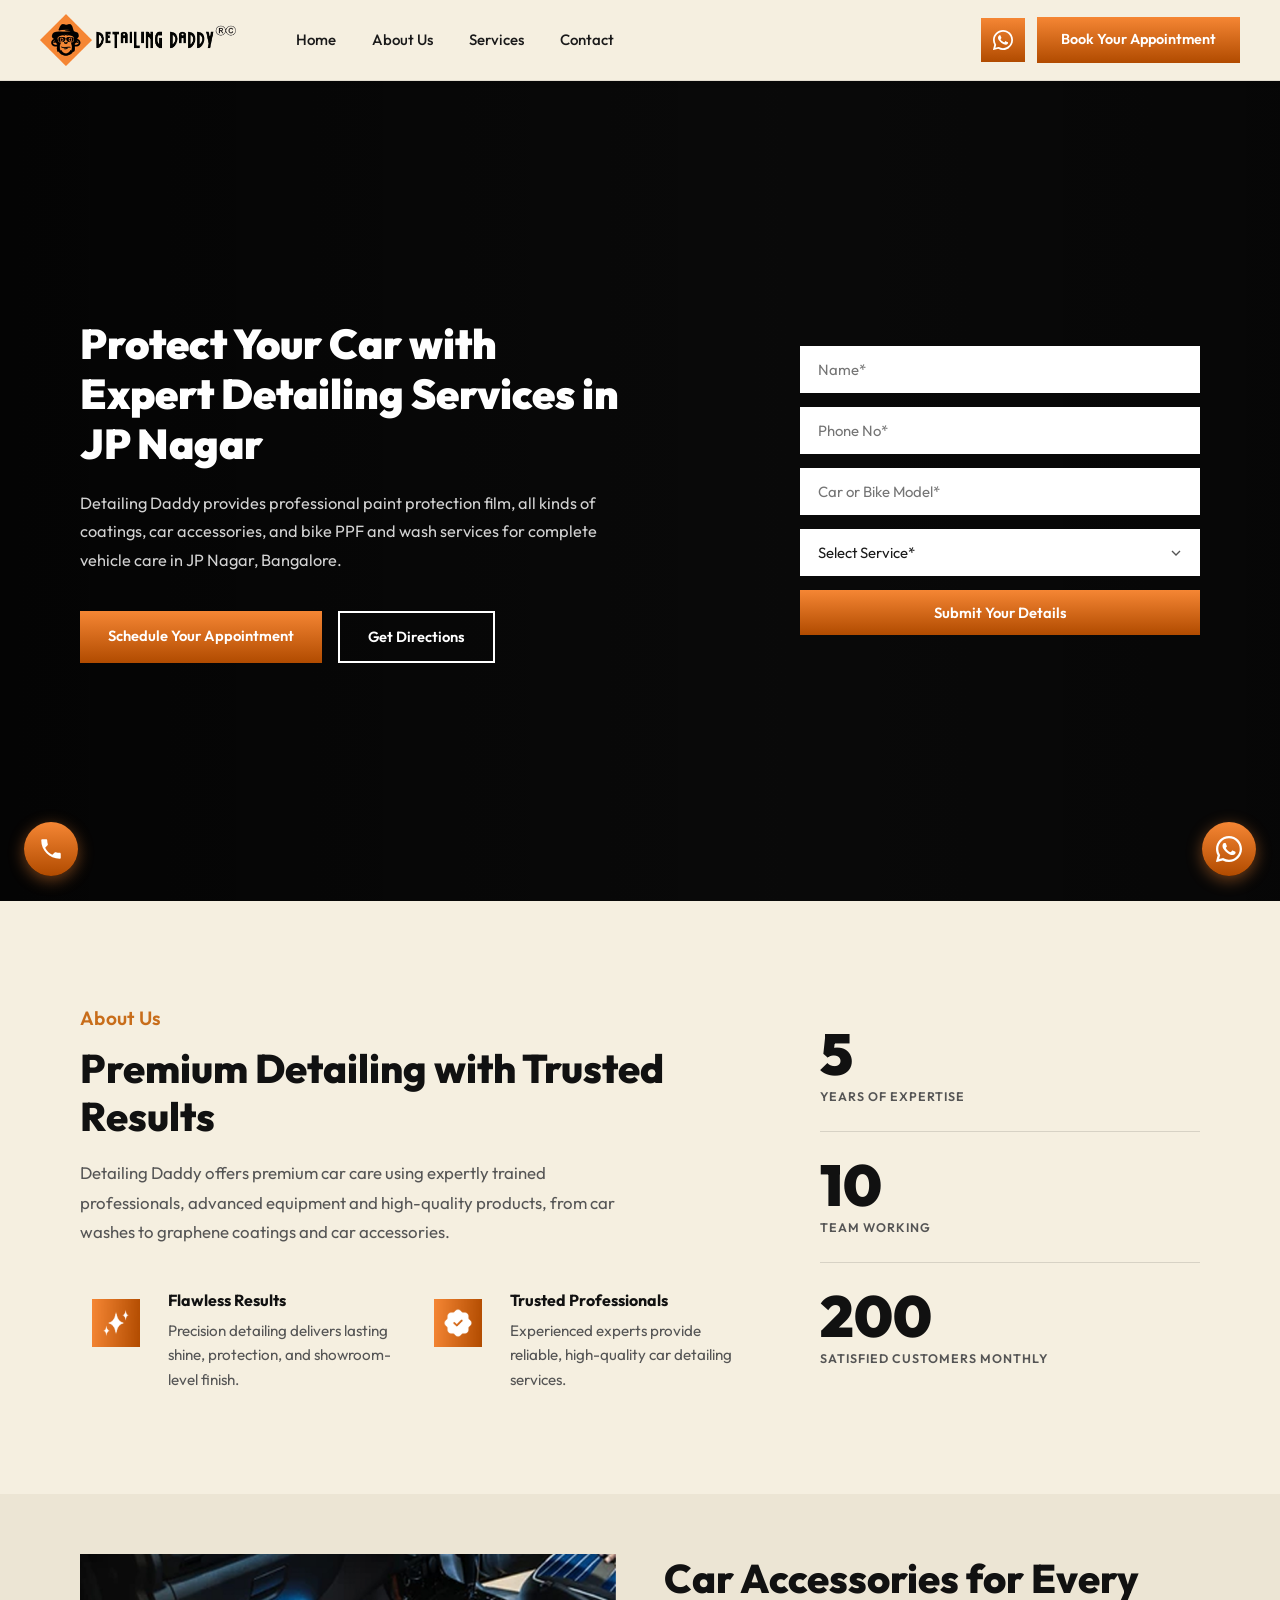
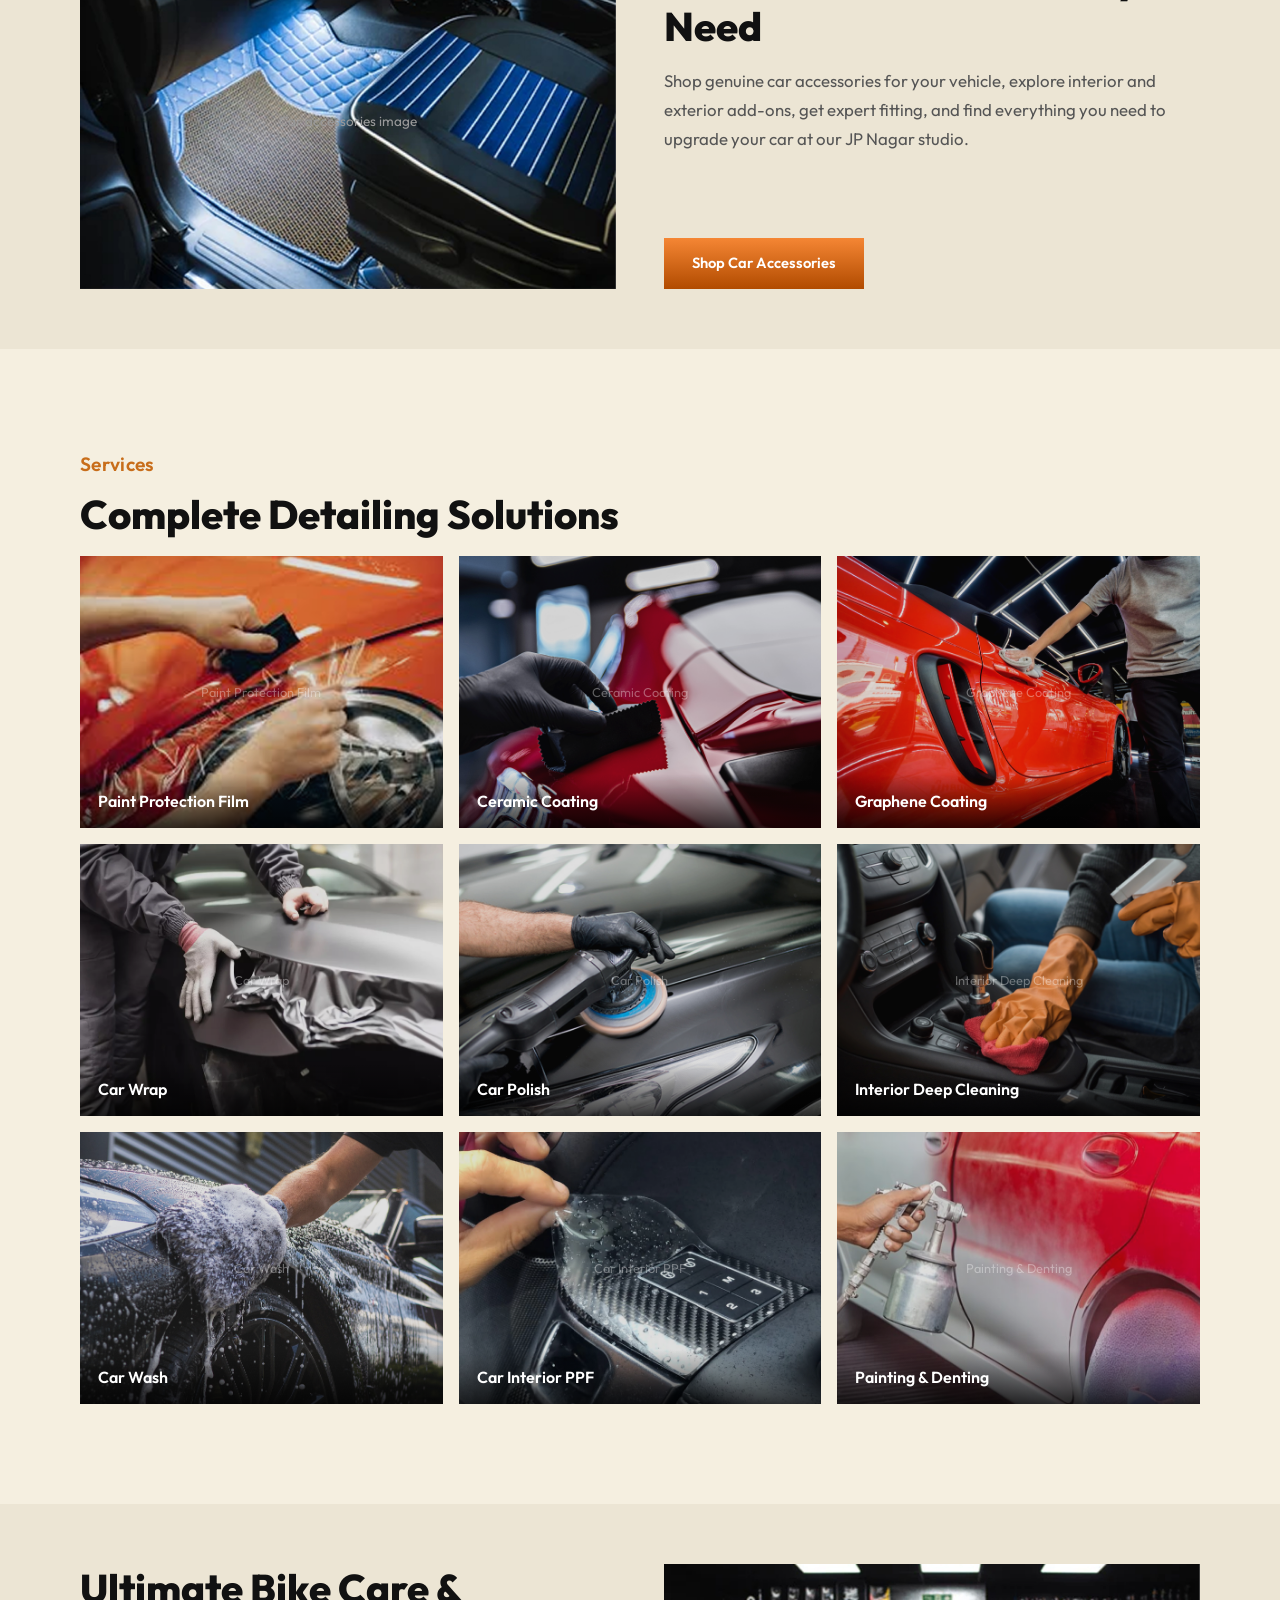
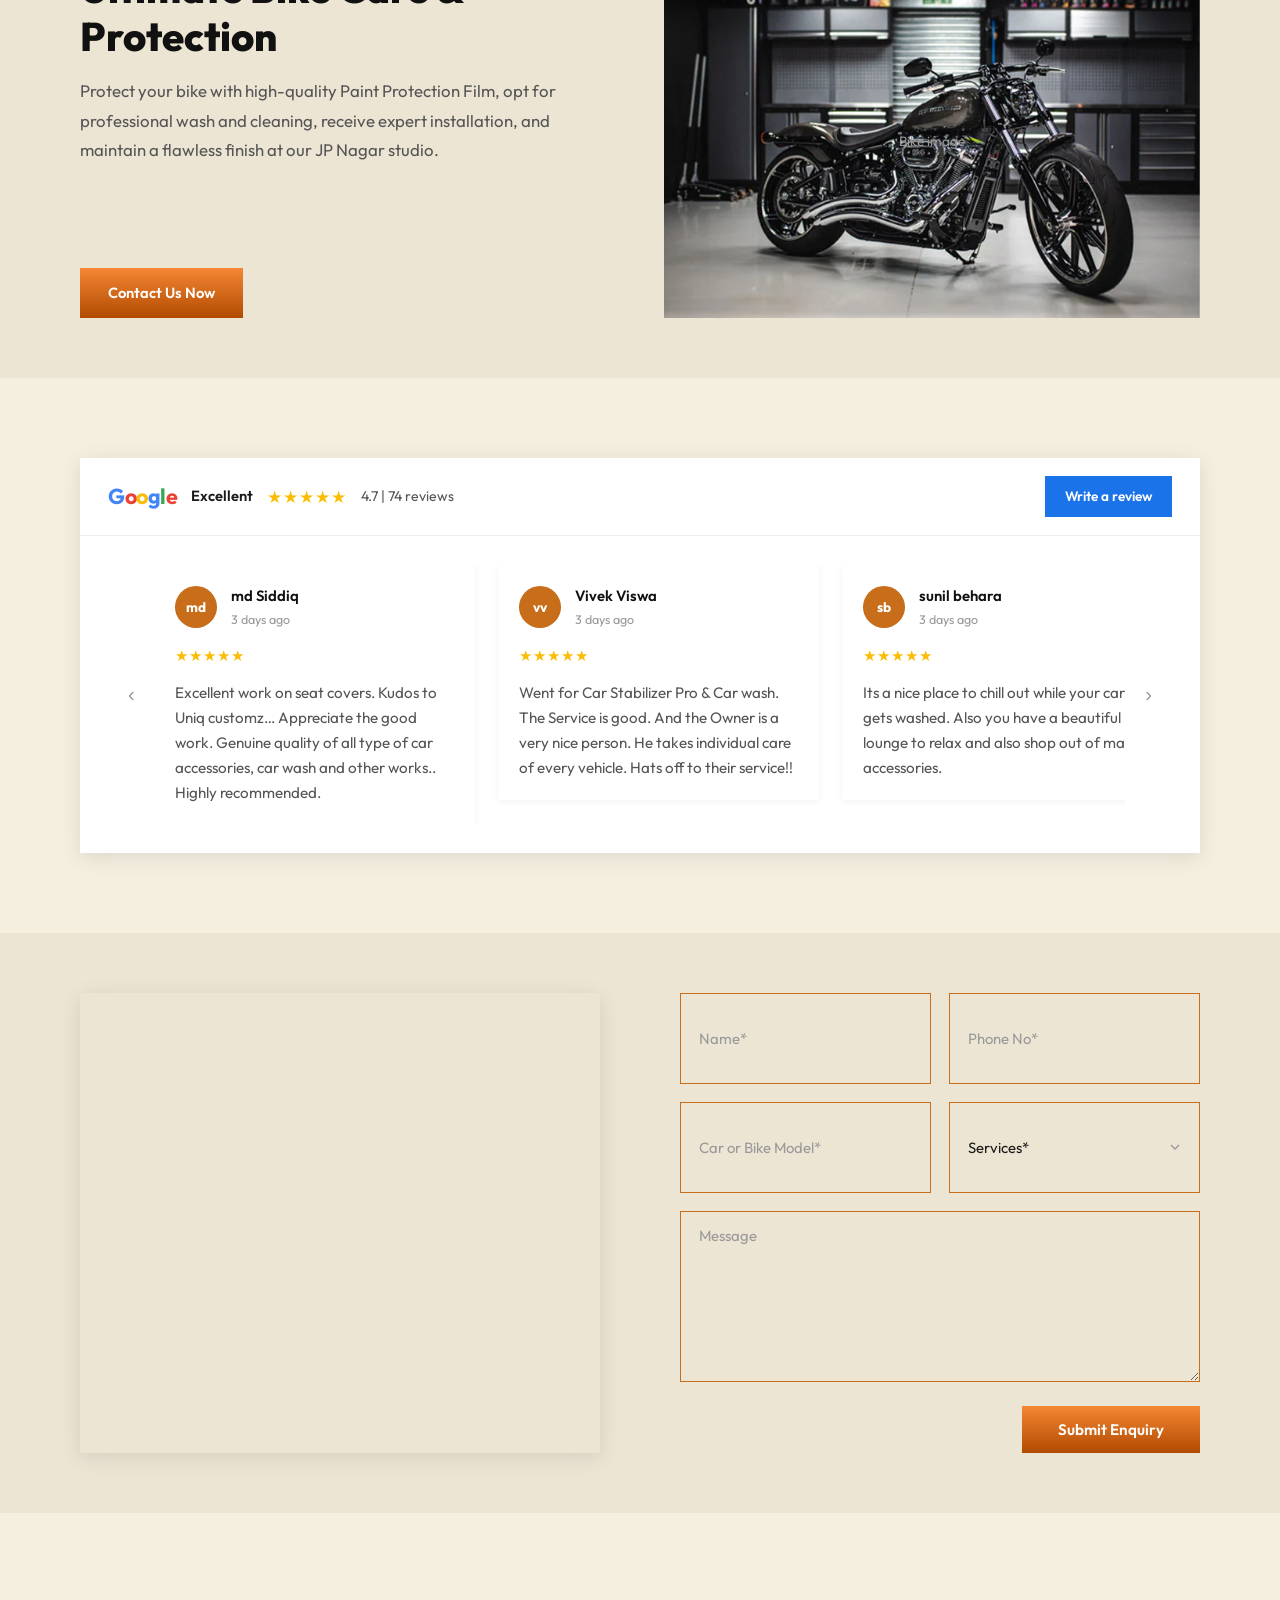
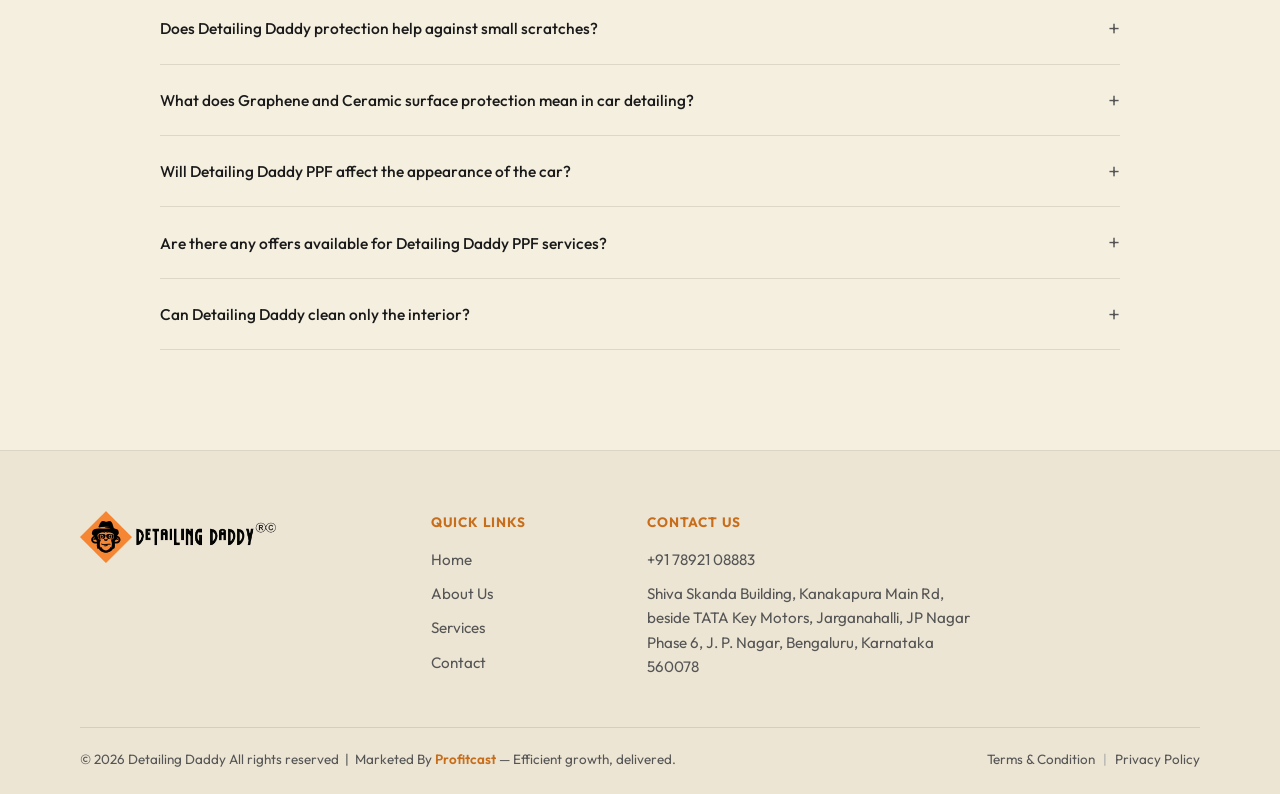
==== dd_index.html @ 4b042234 "Initial commit: Detailing Daddy landing page" ====
<!DOCTYPE html>
<html lang="en">
<head>
  <meta charset="UTF-8" />
  <meta name="viewport" content="width=device-width, initial-scale=1.0" />
  <title>Detailing Daddy — JP Nagar, Bangalore</title>
  <link rel="stylesheet" href="dd_style.css" />
  <link rel="preconnect" href="https://fonts.googleapis.com" />
  <link rel="preconnect" href="https://fonts.gstatic.com" crossorigin />
  <link href="https://fonts.googleapis.com/css2?family=Outfit:wght@300;400;500;600;700;800;900&display=swap" rel="stylesheet" />
</head>
<body>

  <!-- ════════════════════════════════════════
       NAVBAR
  ════════════════════════════════════════ -->
  <header class="navbar" id="navbar">
    <div class="nav-inner">
      <a href="#home" class="nav-logo">
        <!-- Replace with actual logo image -->
        <img src="assets/Logo.png" alt="Detailing Daddy" class="logo-img" onerror="this.style.display='none'" />
        <span class="logo-fallback">
          
        </span>
      </a>
      <nav class="nav-links">
        <a href="#home">Home</a>
        <a href="#about">About Us</a>
        <a href="#services">Services</a>
        <a href="#contact">Contact</a>
      </nav>
      <div class="nav-actions">
        <a href="https://wa.me/917892108883" class="btn-wa-nav" target="_blank" aria-label="WhatsApp">
          <svg width="20" height="20" viewBox="0 0 24 24" fill="white"><path d="M17.472 14.382c-.297-.149-1.758-.867-2.03-.967-.273-.099-.471-.148-.67.15-.197.297-.767.966-.94 1.164-.173.199-.347.223-.644.075-.297-.15-1.255-.463-2.39-1.475-.883-.788-1.48-1.761-1.653-2.059-.173-.297-.018-.458.13-.606.134-.133.298-.347.446-.52.149-.174.198-.298.298-.497.099-.198.05-.371-.025-.52-.075-.149-.669-1.612-.916-2.207-.242-.579-.487-.5-.669-.51-.173-.008-.371-.01-.57-.01-.198 0-.52.074-.792.372-.272.297-1.04 1.016-1.04 2.479 0 1.462 1.065 2.875 1.213 3.074.149.198 2.096 3.2 5.077 4.487.709.306 1.262.489 1.694.625.712.227 1.36.195 1.871.118.571-.085 1.758-.719 2.006-1.413.248-.694.248-1.289.173-1.413-.074-.124-.272-.198-.57-.347z"/><path d="M12 0C5.373 0 0 5.373 0 12c0 2.122.558 4.118 1.535 5.846L.057 23.429a.5.5 0 0 0 .514.571l5.701-1.496A11.94 11.94 0 0 0 12 24c6.627 0 12-5.373 12-12S18.627 0 12 0zm0 21.9a9.88 9.88 0 0 1-5.031-1.374l-.36-.214-3.733.979.996-3.648-.235-.374A9.865 9.865 0 0 1 2.1 12C2.1 6.534 6.534 2.1 12 2.1S21.9 6.534 21.9 12 17.466 21.9 12 21.9z"/></svg>
        </a>
        <a href="#contact" class="btn-nav-cta">Book Your Appointment</a>
      </div>
      <button class="hamburger" id="hamburger" aria-label="Open menu">
        <span></span><span></span><span></span>
      </button>
    </div>
    <div class="mobile-menu" id="mobileMenu">
      <a href="#home">Home</a>
      <a href="#about">About Us</a>
      <a href="#services">Services</a>
      <a href="#contact">Contact</a>
    </div>
  </header>

  <!-- ════════════════════════════════════════
       SECTION 1 — HERO (Video Background)
  ════════════════════════════════════════ -->
  <section class="hero" id="home">
    <!-- Video background — replace src with your video file -->
    <video class="hero-video" autoplay muted loop playsinline>
      <source src="assets/Hero Video.mp4" type="video/mp4" />
    </video>
    <div class="hero-overlay"></div>

    <div class="hero-content">
      <!-- Left: heading + CTAs -->
      <div class="hero-left">
        <h1 class="hero-heading">Protect Your Car with<br />Expert Detailing Services in<br />JP Nagar</h1>
        <p class="hero-sub">Detailing Daddy provides professional paint protection film, all kinds of coatings, car accessories, and bike PPF and wash services for complete vehicle care in JP Nagar, Bangalore.</p>
        <div class="hero-btns">
          <a href="#contact" class="btn-orange">Schedule Your Appointment</a>
          <a href="https://maps.google.com" target="_blank" class="btn-outline-white">Get Directions</a>
        </div>
      </div>

      <!-- Right: lead form -->
      <div class="hero-form-wrap">
        <div class="hero-form">
          <input type="text" placeholder="Name*" class="hf-input" />
          <input type="tel" placeholder="Phone No*" class="hf-input" />
          <input type="text" placeholder="Car or Bike Model*" class="hf-input" />
          <select class="hf-select">
            <option value="" disabled selected>Select Service*</option>
            <option>Paint Protection Film</option>
            <option>Ceramic Coating</option>
            <option>Graphene Coating</option>
            <option>Car Wrap</option>
            <option>Car Polish</option>
            <option>Interior Deep Cleaning</option>
            <option>Car Wash</option>
            <option>Car Interior PPF</option>
            <option>Painting &amp; Denting</option>
            <option>Bike PPF</option>
            <option>Bike Wash</option>
          </select>
          <button type="button" class="btn-orange btn-full">Submit Your Details</button>
        </div>
      </div>
    </div>
  </section>

  <!-- ════════════════════════════════════════
       SECTION 2 — ABOUT US
  ════════════════════════════════════════ -->
  <section class="about-section" id="about">
    <div class="about-inner">
      <!-- Left -->
      <div class="about-left">
        <p class="section-tag">About Us</p>
        <h2 class="section-heading">Premium Detailing with Trusted Results</h2>
        <p class="section-body">Detailing Daddy offers premium car care using expertly trained professionals, advanced equipment and high-quality products, from car washes to graphene coatings and car accessories.</p>
        <div class="about-features">
          <div class="about-feature">
            <div class="feature-icon">
              <img src="assets/Section 2/Icon 1.png" alt="Flawless Results" />
            </div>
            <div>
              <h4>Flawless Results</h4>
              <p>Precision detailing delivers lasting shine, protection, and showroom-level finish.</p>
            </div>
          </div>
          <div class="about-feature">
            <div class="feature-icon">
              <img src="assets/Section 2/Icon 2.png" alt="Trusted Professionals" />
            </div>
            <div>
              <h4>Trusted Professionals</h4>
              <p>Experienced experts provide reliable, high-quality car detailing services.</p>
            </div>
          </div>
        </div>
      </div>
      <!-- Right: stats -->
      <div class="about-stats">
        <div class="stat-item">
          <span class="stat-number">5</span>
          <span class="stat-label">YEARS OF EXPERTISE</span>
        </div>
        <div class="stat-divider"></div>
        <div class="stat-item">
          <span class="stat-number">10</span>
          <span class="stat-label">TEAM WORKING</span>
        </div>
        <div class="stat-divider"></div>
        <div class="stat-item">
          <span class="stat-number">200</span>
          <span class="stat-label">SATISFIED CUSTOMERS MONTHLY</span>
        </div>
      </div>
    </div>
  </section>

  <!-- ════════════════════════════════════════
       SECTION 3 — CAR ACCESSORIES
  ════════════════════════════════════════ -->
  <section class="accessories-section">
    <div class="accessories-inner">
      <div class="acc-image">
        <img src="assets/Section 3/Image.jpg" alt="Car Accessories" onerror="this.parentElement.classList.add('img-ph')" />
        <div class="img-placeholder-text">Car accessories image</div>
      </div>
      <div class="acc-content">
        <h2 class="section-heading">Car Accessories for Every Need</h2>
        <p class="section-body">Shop genuine car accessories for your vehicle, explore interior and exterior add-ons, get expert fitting, and find everything you need to upgrade your car at our JP Nagar studio.</p>
        <a href="#contact" class="btn-orange acc-btn">Shop Car Accessories</a>
      </div>
    </div>
  </section>

  <!-- ════════════════════════════════════════
       SECTION 4 — SERVICES GRID
  ════════════════════════════════════════ -->
  <section class="services-section" id="services">
    <div class="services-inner">
      <p class="section-tag">Services</p>
      <h2 class="section-heading">Complete Detailing Solutions</h2>
      <div class="services-grid">
        <div class="service-card">
          <img src="assets/Section 4/Paint Protection Film.jpg" alt="Paint Protection Film" onerror="this.parentElement.classList.add('svc-ph')" />
          <div class="svc-img-ph">Paint Protection Film</div>
          <div class="service-label">Paint Protection Film</div>
        </div>
        <div class="service-card">
          <img src="assets/Section 4/Ceramic Coating.jpg" alt="Ceramic Coating" onerror="this.parentElement.classList.add('svc-ph')" />
          <div class="svc-img-ph">Ceramic Coating</div>
          <div class="service-label">Ceramic Coating</div>
        </div>
        <div class="service-card">
          <img src="assets/Section 4/Graphene Coating.jpg" alt="Graphene Coating" onerror="this.parentElement.classList.add('svc-ph')" />
          <div class="svc-img-ph">Graphene Coating</div>
          <div class="service-label">Graphene Coating</div>
        </div>
        <div class="service-card">
          <img src="assets/Section 4/Car Wrap.jpg" alt="Car Wrap" onerror="this.parentElement.classList.add('svc-ph')" />
          <div class="svc-img-ph">Car Wrap</div>
          <div class="service-label">Car Wrap</div>
        </div>
        <div class="service-card">
          <img src="assets/Section 4/Car Polish.jpg" alt="Car Polish" onerror="this.parentElement.classList.add('svc-ph')" />
          <div class="svc-img-ph">Car Polish</div>
          <div class="service-label">Car Polish</div>
        </div>
        <div class="service-card">
          <img src="assets/Section 4/Interior Deep Cleaning.jpg" alt="Interior Deep Cleaning" onerror="this.parentElement.classList.add('svc-ph')" />
          <div class="svc-img-ph">Interior Deep Cleaning</div>
          <div class="service-label">Interior Deep Cleaning</div>
        </div>
        <div class="service-card">
          <img src="assets/Section 4/Car Wash.jpg" alt="Car Wash" onerror="this.parentElement.classList.add('svc-ph')" />
          <div class="svc-img-ph">Car Wash</div>
          <div class="service-label">Car Wash</div>
        </div>
        <div class="service-card">
          <img src="assets/Section 4/Car Interior PPF.jpg" alt="Car Interior PPF" onerror="this.parentElement.classList.add('svc-ph')" />
          <div class="svc-img-ph">Car Interior PPF</div>
          <div class="service-label">Car Interior PPF</div>
        </div>
        <div class="service-card">
          <img src="assets/Section 4/Painting & Denting.jpg" alt="Painting &amp; Denting" onerror="this.parentElement.classList.add('svc-ph')" />
          <div class="svc-img-ph">Painting &amp; Denting</div>
          <div class="service-label">Painting &amp; Denting</div>
        </div>
      </div>
    </div>
  </section>

  <!-- ════════════════════════════════════════
       SECTION 5 — BIKE CARE
  ════════════════════════════════════════ -->
  <section class="bike-section">
    <div class="bike-inner">
      <div class="bike-content">
        <h2 class="section-heading">Ultimate Bike Care &amp; Protection</h2>
        <p class="section-body">Protect your bike with high-quality Paint Protection Film, opt for professional wash and cleaning, receive expert installation, and maintain a flawless finish at our JP Nagar studio.</p>
        <a href="#contact" class="btn-orange bike-btn">Contact Us Now</a>
      </div>
      <div class="bike-image">
        <img src="assets/Section 5/Image.jpg" alt="Bike Care" onerror="this.parentElement.classList.add('img-ph')" />
        <div class="img-placeholder-text">Bike image</div>
      </div>
    </div>
  </section>

  <!-- ════════════════════════════════════════
       SECTION 6 — GOOGLE REVIEWS
  ════════════════════════════════════════ -->
  <section class="reviews-section">
    <div class="reviews-inner">
      <div class="reviews-widget">
        <!-- Google bar -->
        <div class="google-bar">
          <span class="google-logo">
            <span style="color:#4285F4">G</span><span style="color:#EA4335">o</span><span style="color:#FBBC05">o</span><span style="color:#4285F4">g</span><span style="color:#34A853">l</span><span style="color:#EA4335">e</span>
          </span>
          <span class="google-excellent">Excellent</span>
          <span class="stars-row">★★★★★</span>
          <span class="google-score">4.7 | 74 reviews</span>
          <a href="https://g.page/r/" target="_blank" class="btn-write-review">Write a review</a>
        </div>
        <!-- Review cards slider -->
        <div class="reviews-wrapper">
          <button class="carousel-btn carousel-prev" id="reviewPrev" aria-label="Previous">&#8249;</button>
          <div class="reviews-track-outer">
            <div class="reviews-slider" id="reviewsSlider">
            <!-- Review 1 -->
            <div class="review-card">
              <div class="review-header">
                <div class="reviewer-avatar" style="background:#C86D1A">md</div>
                <div>
                  <p class="reviewer-name">md Siddiq</p>
                  <p class="review-date">3 days ago</p>
                </div>
              </div>
              <div class="review-stars">★★★★★</div>
              <p class="review-text">Excellent work on seat covers. Kudos to Uniq customz… Appreciate the good work. Genuine quality of all type of car accessories, car wash and other works.. Highly recommended.</p>
            </div>
            <!-- Review 2 -->
            <div class="review-card">
              <div class="review-header">
                <div class="reviewer-avatar" style="background:#C86D1A">VV</div>
                <div>
                  <p class="reviewer-name">Vivek Viswa</p>
                  <p class="review-date">3 days ago</p>
                </div>
              </div>
              <div class="review-stars">★★★★★</div>
              <p class="review-text">Went for Car Stabilizer Pro &amp; Car wash. The Service is good. And the Owner is a very nice person. He takes individual care of every vehicle. Hats off to their service!!</p>
            </div>
            <!-- Review 3 -->
            <div class="review-card">
              <div class="review-header">
                <div class="reviewer-avatar" style="background:#C86D1A">SB</div>
                <div>
                  <p class="reviewer-name">sunil behara</p>
                  <p class="review-date">3 days ago</p>
                </div>
              </div>
              <div class="review-stars">★★★★★</div>
              <p class="review-text">Its a nice place to chill out while your car gets washed. Also you have a beautiful lounge to relax and also shop out of many accessories.</p>
            </div>
            <!-- Review 4 -->
            <div class="review-card">
              <div class="review-header">
                <div class="reviewer-avatar" style="background:#C86D1A">RK</div>
                <div>
                  <p class="reviewer-name">Rahul Kumar</p>
                  <p class="review-date">1 week ago</p>
                </div>
              </div>
              <div class="review-stars">★★★★★</div>
              <p class="review-text">Got ceramic coating done here. The finish is absolutely showroom quality. Professional team and very transparent pricing. Will definitely come back.</p>
            </div>
            <!-- Review 5 -->
            <div class="review-card">
              <div class="review-header">
                <div class="reviewer-avatar" style="background:#C86D1A">RS</div>
                <div>
                  <p class="reviewer-name">Rahul Sharma</p>
                  <p class="review-date">2 weeks ago</p>
                </div>
              </div>
              <div class="review-stars">★★★★★</div>
              <p class="review-text">Amazing service! Got PPF installed on my car and the quality is outstanding. The team is professional and the finish is flawless. Highly recommend!</p>
            </div>
            <!-- Review 6 -->
            <div class="review-card">
              <div class="review-header">
                <div class="reviewer-avatar" style="background:#C86D1A">AK</div>
                <div>
                  <p class="reviewer-name">Arjun Kumar</p>
                  <p class="review-date">2 weeks ago</p>
                </div>
              </div>
              <div class="review-stars">★★★★★</div>
              <p class="review-text">Best car detailing service in JP Nagar! The graphene coating they applied looks fantastic and the protection is excellent. Worth every rupee spent.</p>
            </div>
            <!-- Review 7 -->
            <div class="review-card">
              <div class="review-header">
                <div class="reviewer-avatar" style="background:#C86D1A">KR</div>
                <div>
                  <p class="reviewer-name">Karthik R</p>
                  <p class="review-date">3 weeks ago</p>
                </div>
              </div>
              <div class="review-stars">★★★★★</div>
              <p class="review-text">Professional service with attention to detail. Got interior deep cleaning done and my car looks brand new. The team is knowledgeable and friendly.</p>
            </div>
          </div>
          </div>
          <button class="carousel-btn carousel-next" id="reviewNext" aria-label="Next">&#8250;</button>
        </div>
      </div>
    </div>
  </section>

  <!-- ════════════════════════════════════════
       SECTION 7 — CONTACT (Map + Form)
  ════════════════════════════════════════ -->
  <section class="contact-section" id="contact">
    <div class="contact-inner">
      <!-- Map -->
      <div class="contact-map">
        <iframe
          src="https://www.google.com/maps/embed?pb=!1m18!1m12!1m3!1d3888.8234!2d77.5937!3d12.9081!2m3!1f0!2f0!3f0!3m2!1i1024!2i768!4f13.1!3m3!1m2!1s0x3bae151e8b9a5c1d%3A0x5b2e5f9f8a5c5e5f!2sJP%20Nagar%2C%20Bengaluru%2C%20Karnataka!5e0!3m2!1sen!2sin!4v1620000000000!5m2!1sen!2sin"
          width="100%" height="100%" style="border:0;" allowfullscreen="" loading="lazy"
          referrerpolicy="no-referrer-when-downgrade" title="Detailing Daddy Location">
        </iframe>
      </div>
      <!-- Form -->
      <div class="contact-form-wrap">
        <div class="contact-form-grid">
          <input type="text" placeholder="Name*" class="cf-input" />
          <input type="tel" placeholder="Phone No*" class="cf-input" />
          <input type="text" placeholder="Car or Bike Model*" class="cf-input" />
          <select class="cf-input cf-select">
            <option value="" disabled selected>Services*</option>
            <option>Paint Protection Film</option>
            <option>Ceramic Coating</option>
            <option>Graphene Coating</option>
            <option>Car Wrap</option>
            <option>Car Polish</option>
            <option>Interior Deep Cleaning</option>
            <option>Car Wash</option>
            <option>Car Interior PPF</option>
            <option>Painting &amp; Denting</option>
          </select>
          <textarea placeholder="Message" class="cf-input cf-textarea" rows="5"></textarea>
        </div>
        <button type="button" class="btn-orange btn-submit-enquiry">Submit Enquiry</button>
      </div>
    </div>
  </section>

  <!-- ════════════════════════════════════════
       SECTION 8 — FAQ
  ════════════════════════════════════════ -->
  <section class="faq-section" id="faq">
    <div class="faq-inner">
      <div class="faq-list">
        <div class="faq-item">
          <button class="faq-question" aria-expanded="false">
            <span>Does Detailing Daddy protection help against small scratches?</span>
            <span class="faq-icon">+</span>
          </button>
          <div class="faq-answer">
            <p>Yes, it helps reduce the appearance of minor scratches and keeps your vehicle's surface protected.</p>
          </div>
        </div>
        <div class="faq-item">
          <button class="faq-question" aria-expanded="false">
            <span>What does Graphene and Ceramic surface protection mean in car detailing?</span>
            <span class="faq-icon">+</span>
          </button>
          <div class="faq-answer">
            <p>It refers to advanced coating technologies that enhance shine, resist contaminants, and improve long-term paint durability.</p>
          </div>
        </div>
        <div class="faq-item">
          <button class="faq-question" aria-expanded="false">
            <span>Will Detailing Daddy PPF affect the appearance of the car?</span>
            <span class="faq-icon">+</span>
          </button>
          <div class="faq-answer">
            <p>No, paint protection film is transparent and enhances gloss while maintaining the car's original look.</p>
          </div>
        </div>
        <div class="faq-item">
          <button class="faq-question" aria-expanded="false">
            <span>Are there any offers available for Detailing Daddy PPF services?</span>
            <span class="faq-icon">+</span>
          </button>
          <div class="faq-answer">
            <p>Yes, discounts on ceramic coating and PPF services are offered from time to time. Contact directly or visit our studio in JP Nagar for current deals.</p>
          </div>
        </div>
        <div class="faq-item">
          <button class="faq-question" aria-expanded="false">
            <span>Can Detailing Daddy clean only the interior?</span>
            <span class="faq-icon">+</span>
          </button>
          <div class="faq-answer">
            <p>Yes, interior-only cleaning is available, including seats, carpets, dashboard, panels, and interiors without affecting the exterior paint.</p>
          </div>
        </div>
      </div>
    </div>
  </section>

  <!-- ════════════════════════════════════════
       SECTION 9 — FOOTER
  ════════════════════════════════════════ -->
  <footer class="footer">
    <div class="footer-inner">
      <div class="footer-brand">
        <img src="assets/Logo.png" alt="Detailing Daddy" class="footer-logo" onerror="this.style.display='none'" />
        <div class="footer-logo-fallback">
        </div>
      </div>
      <div class="footer-col">
        <h4 class="footer-heading">Quick Links</h4>
        <a href="#home">Home</a>
        <a href="#about">About Us</a>
        <a href="#services">Services</a>
        <a href="#contact">Contact</a>
      </div>
      <div class="footer-col">
        <h4 class="footer-heading">Contact Us</h4>
        <p>+91 78921 08883</p>
        <p>Shiva Skanda Building, Kanakapura Main Rd, beside TATA Key Motors, Jarganahalli, JP Nagar Phase 6, J. P. Nagar, Bengaluru, Karnataka 560078</p>
      </div>
    </div>
    <div class="footer-bottom">
      <p>© 2026 Detailing Daddy All rights reserved &nbsp;|&nbsp; Marketed By <a href="https://www.profitcast.com" class="pc-link" target="_blank">Profitcast</a> — Efficient growth, delivered.</p>
      <div class="footer-legal">
        <a href="#">Terms &amp; Condition</a>
        <span>|</span>
        <a href="#">Privacy Policy</a>
      </div>
    </div>
  </footer>

  <!-- ════════════════════════════════════════
       FLOATING BUTTONS (CALL & WHATSAPP)
  ════════════════════════════════════════ -->
  <a href="tel:+917892108883" class="float-btn float-btn--call" aria-label="Call">
    <svg width="26" height="26" viewBox="0 0 24 24" fill="white"><path d="M6.62 10.79c1.44 2.83 3.76 5.14 6.59 6.59l2.2-2.2c.27-.27.67-.36 1.02-.24 1.12.37 2.33.57 3.57.57.55 0 1 .45 1 1V20c0 .55-.45 1-1 1-9.39 0-17-7.61-17-17 0-.55.45-1 1-1h3.5c.55 0 1 .45 1 1 0 1.25.2 2.45.57 3.57.11.35.03.74-.25 1.02l-2.2 2.2z"/></svg>
  </a>
  <a href="https://wa.me/917892108883" class="float-btn float-btn--wa" target="_blank" aria-label="WhatsApp">
    <svg width="26" height="26" viewBox="0 0 24 24" fill="white"><path d="M17.472 14.382c-.297-.149-1.758-.867-2.03-.967-.273-.099-.471-.148-.67.15-.197.297-.767.966-.94 1.164-.173.199-.347.223-.644.075-.297-.15-1.255-.463-2.39-1.475-.883-.788-1.48-1.761-1.653-2.059-.173-.297-.018-.458.13-.606.134-.133.298-.347.446-.52.149-.174.198-.298.298-.497.099-.198.05-.371-.025-.52-.075-.149-.669-1.612-.916-2.207-.242-.579-.487-.5-.669-.51-.173-.008-.371-.01-.57-.01-.198 0-.52.074-.792.372-.272.297-1.04 1.016-1.04 2.479 0 1.462 1.065 2.875 1.213 3.074.149.198 2.096 3.2 5.077 4.487.709.306 1.262.489 1.694.625.712.227 1.36.195 1.871.118.571-.085 1.758-.719 2.006-1.413.248-.694.248-1.289.173-1.413-.074-.124-.272-.198-.57-.347z"/><path d="M12 0C5.373 0 0 5.373 0 12c0 2.122.558 4.118 1.535 5.846L.057 23.429a.5.5 0 0 0 .514.571l5.701-1.496A11.94 11.94 0 0 0 12 24c6.627 0 12-5.373 12-12S18.627 0 12 0zm0 21.9a9.88 9.88 0 0 1-5.031-1.374l-.36-.214-3.733.979.996-3.648-.235-.374A9.865 9.865 0 0 1 2.1 12C2.1 6.534 6.534 2.1 12 2.1S21.9 6.534 21.9 12 17.466 21.9 12 21.9z"/></svg>
  </a>

  <script src="dd_script.js"></script>
</body>
</html>
---- dd_style.css ----
/* ══════════════════════════════════════════════
   DETAILING DADDY — dd_style.css
   Palette: Primary #F5EFE0, Secondary #ECE5D4, Orange accent
══════════════════════════════════════════════ */

/* ─── CSS VARIABLES ─── */
:root {
  --orange:       #C86D1A;
  --orange-dark:  #A85A12;
  --orange-light: #E8833A;
  --primary:      #F5EFE0;
  --secondary:    #ECE5D4;
  --cream:        #F5EFE0;
  --cream-dark:   #ECE5D4;
  --cream-light:  #F5EFE0;
  --black:        #111111;
  --dark:         #1e1e1e;
  --text:         #1a1a1a;
  --text-muted:   #555555;
  --white:        #ffffff;
  --border-orange: #C86D1A;
  --font-head:    'Outfit', sans-serif;
  --font-body:    'Outfit', sans-serif;
  --radius:       0px;
  --shadow:       0 4px 20px rgba(0,0,0,0.10);
  --section-pad:  100px 80px;
  --max-w:        1320px;
}

/* ─── RESET ─── */
*, *::before, *::after { box-sizing: border-box; margin: 0; padding: 0; }
html { scroll-behavior: smooth; }
body {
  font-family: var(--font-body);
  background: var(--cream);
  color: var(--text);
  line-height: 1.65;
  overflow-x: hidden;
}
img { max-width: 100%; display: block; }
a { text-decoration: none; color: inherit; }

/* ─── SHARED ELEMENTS ─── */
.section-tag {
  font-family: var(--font-body);
  font-size: 1.2rem;
  font-weight: 600;
  color: var(--orange);
  letter-spacing: 0.3px;
  margin-bottom: 10px;
}
.section-heading {
  font-family: var(--font-head);
  font-size: 2.5rem;
  font-weight: 800;
  color: var(--black);
  line-height: 1.2;
  margin-bottom: 18px;
}
.section-body {
  font-size: 1.05rem;
  color: var(--text-muted);
  line-height: 1.75;
  max-width: 540px;
  margin-bottom: 0;
}
.acc-content .section-body,
.bike-content .section-body {
  line-height: 1.75;
  max-width: 100%;
}

/* ─── BUTTONS ─── */
.btn-orange {
  display: inline-block;
  background: linear-gradient(180deg, #F58634 0%, #B14B00 100%);
  color: var(--white);
  font-family: var(--font-body);
  font-size: 0.92rem;
  font-weight: 600;
  padding: 13px 28px;
  border: none;
  border-radius: var(--radius);
  cursor: pointer;
  transition: background 0.2s;
  text-align: center;
  white-space: nowrap;
}
.btn-orange:hover { background: linear-gradient(180deg, #E0772A 0%, #9F4200 100%); }
.btn-full { width: 100%; }

.btn-outline-white {
  display: inline-block;
  background: transparent;
  color: var(--white);
  font-family: var(--font-body);
  font-size: 0.92rem;
  font-weight: 600;
  padding: 12px 28px;
  border: 2px solid var(--white);
  border-radius: var(--radius);
  cursor: pointer;
  transition: all 0.2s;
  white-space: nowrap;
}
.btn-outline-white:hover { background: rgba(255,255,255,0.1); }

/* ══════════════════════════════════════════════
   NAVBAR
══════════════════════════════════════════════ */
.navbar {
  position: sticky;
  top: 0;
  z-index: 1000;
  background: var(--cream);
  border-bottom: 1px solid rgba(0,0,0,0.08);
  box-shadow: 0 1px 8px rgba(0,0,0,0.06);
}
.nav-inner {
  max-width: var(--max-w);
  margin: 0 auto;
  padding: 0 40px;
  height: 80px;
  display: flex;
  align-items: center;
  gap: 48px;
}
.nav-logo {
  display: flex;
  align-items: center;
  gap: 12px;
  flex-shrink: 0;
}
.logo-img { height: 52px; width: auto; }
.logo-fallback {
  display: flex;
  align-items: center;
  gap: 10px;
}
.logo-icon {
  font-size: 2.2rem;
  color: var(--orange);
  line-height: 1;
}
.logo-text {
  font-family: var(--font-head);
  font-size: 1.35rem;
  font-weight: 900;
  color: var(--black);
  letter-spacing: 1px;
  text-transform: uppercase;
}
.logo-text sup {
  font-size: 0.55rem;
  color: var(--text-muted);
}
.nav-links {
  display: flex;
  align-items: center;
  gap: 36px;
  flex: 1;
}
.nav-links a {
  font-size: 0.94rem;
  font-weight: 500;
  color: var(--text);
  transition: color 0.2s;
}
.nav-links a:hover { color: var(--orange); }
.nav-actions {
  display: flex;
  align-items: center;
  gap: 12px;
  margin-left: auto;
}
.btn-wa-nav {
  width: 44px;
  height: 44px;
  background: linear-gradient(180deg, #F58634 0%, #B14B00 100%);
  border-radius: var(--radius);
  display: flex;
  align-items: center;
  justify-content: center;
  flex-shrink: 0;
  transition: background 0.2s;
}
.btn-wa-nav:hover { background: linear-gradient(180deg, #E0772A 0%, #9F4200 100%); }
.btn-nav-cta {
  background: linear-gradient(180deg, #F58634 0%, #B14B00 100%);
  color: var(--white);
  font-size: 0.9rem;
  font-weight: 600;
  padding: 11px 24px;
  border-radius: var(--radius);
  transition: background 0.2s;
  white-space: nowrap;
}
.btn-nav-cta:hover { background: linear-gradient(180deg, #E0772A 0%, #9F4200 100%); }
.hamburger {
  display: none;
  flex-direction: column;
  gap: 5px;
  background: none;
  border: none;
  cursor: pointer;
  padding: 4px;
  margin-left: auto;
}
.hamburger span {
  display: block;
  width: 26px;
  height: 2px;
  background: var(--black);
  transition: all 0.3s;
}
.mobile-menu {
  display: none;
  flex-direction: column;
  padding: 16px 40px 20px;
  border-top: 1px solid rgba(0,0,0,0.08);
  gap: 12px;
}
.mobile-menu.open { display: flex; }
.mobile-menu a {
  font-size: 1rem;
  font-weight: 500;
  color: var(--text);
  padding: 6px 0;
}
.mobile-menu a:hover { color: var(--orange); }

/* ══════════════════════════════════════════════
   SECTION 1 — HERO
══════════════════════════════════════════════ */
.hero {
  position: relative;
  min-height: calc(100vh - 80px);
  display: flex;
  align-items: center;
  overflow: hidden;
  background: #0e0e0e;
}
.hero-video {
  position: absolute;
  inset: 0;
  width: 100%;
  height: 100%;
  object-fit: cover;
  opacity: 0.55;
  z-index: 0;
}
.hero-overlay {
  position: absolute;
  inset: 0;
  background: linear-gradient(90deg, rgba(0,0,0,0.72) 0%, rgba(0,0,0,0.35) 60%, rgba(0,0,0,0.55) 100%);
  z-index: 1;
}
.hero-content {
  position: relative;
  z-index: 2;
  width: 100%;
  max-width: var(--max-w);
  margin: 0 auto;
  padding: 60px 80px;
  display: grid;
  grid-template-columns: 1fr 400px;
  gap: 80px;
  align-items: center;
}
.hero-left {}
.hero-heading {
  font-family: var(--font-head);
  font-size: 2.6rem;
  font-weight: 900;
  color: var(--white);
  line-height: 1.2;
  margin-bottom: 20px;
}
.hero-sub {
  font-size: 1.02rem;
  color: rgba(255,255,255,0.82);
  line-height: 1.75;
  max-width: 540px;
  margin-bottom: 36px;
}
.hero-btns {
  display: flex;
  gap: 16px;
  flex-wrap: wrap;
}
.hero-form {
  display: flex;
  flex-direction: column;
  gap: 14px;
}
.hf-input,
.hf-select {
  width: 100%;
  background: var(--white);
  border: none;
  border-radius: var(--radius);
  padding: 14px 18px;
  font-family: var(--font-body);
  font-size: 0.93rem;
  color: var(--text);
  outline: none;
  transition: box-shadow 0.2s;
}
.hf-input:focus { box-shadow: 0 0 0 2px var(--orange); }
.hf-select {
  appearance: none;
  background-image: url("data:image/svg+xml,%3Csvg xmlns='http://www.w3.org/2000/svg' width='16' height='16' viewBox='0 0 24 24' fill='none' stroke='%23555' stroke-width='2'%3E%3Cpolyline points='6 9 12 15 18 9'/%3E%3C/svg%3E");
  background-repeat: no-repeat;
  background-position: right 16px center;
  padding-right: 42px;
  cursor: pointer;
}
.hf-select:focus { box-shadow: 0 0 0 2px var(--orange); }

/* ══════════════════════════════════════════════
   SECTION 2 — ABOUT US
══════════════════════════════════════════════ */
.about-section {
  background: var(--primary);
  padding: var(--section-pad);
}
.about-inner {
  max-width: var(--max-w);
  margin: 0 auto;
  display: grid;
  grid-template-columns: 1fr 380px;
  gap: 80px;
  align-items: stretch;
}
.about-left {
  display: flex;
  flex-direction: column;
  justify-content: center;
  height: 100%;
}
.about-features {
  display: grid;
  grid-template-columns: 1fr 1fr;
  gap: 24px;
  margin-top: 40px;
}
.about-feature {
  display: flex;
  gap: 16px;
  align-items: flex-start;
}
.feature-icon {
  width: 72px;
  height: 72px;
  background: transparent;
  border-radius: var(--radius);
  display: flex;
  align-items: center;
  justify-content: center;
  flex-shrink: 0;
}
.feature-icon img {
  width: 100%;
  height: 100%;
  object-fit: contain;
  padding: 12px;
}
.about-feature h4 {
  font-family: var(--font-head);
  font-size: 1rem;
  font-weight: 700;
  color: var(--black);
  margin-bottom: 6px;
}
.about-feature p {
  font-size: 0.95rem;
  color: var(--text-muted);
  line-height: 1.6;
}
.about-stats {
  display: flex;
  flex-direction: column;
  gap: 0;
  justify-content: center;
  height: 100%;
}
.stat-item {
  display: flex;
  flex-direction: column;
  gap: 4px;
  padding: 24px 0;
}
.stat-number {
  font-family: var(--font-head);
  font-size: 3.6rem;
  font-weight: 900;
  color: var(--black);
  line-height: 1;
}
.stat-label {
  font-size: 0.78rem;
  font-weight: 600;
  color: var(--text-muted);
  letter-spacing: 1px;
  text-transform: uppercase;
}
.stat-divider {
  height: 1px;
  background: rgba(0,0,0,0.12);
  width: 100%;
}

/* ══════════════════════════════════════════════
   SECTION 3 — CAR ACCESSORIES
══════════════════════════════════════════════ */
.accessories-section {
  background: var(--secondary);
  padding: 60px 80px;
}
.accessories-inner {
  max-width: var(--max-w);
  margin: 0 auto;
  display: grid;
  grid-template-columns: 1fr 1fr;
  gap: 48px;
  align-items: stretch;
}
.acc-image {
  position: relative;
  border-radius: 0px;
  overflow: hidden;
  background: var(--cream-dark);
  height: 100%;
}
.acc-image img {
  width: 100%;
  height: 100%;
  object-fit: cover;
  border-radius: 0px;
  display: block;
}
.acc-image.img-ph img { display: none; }
.img-placeholder-text {
  position: absolute;
  inset: 0;
  display: flex;
  align-items: center;
  justify-content: center;
  color: #999;
  font-size: 0.85rem;
}
.acc-content {
  display: flex;
  flex-direction: column;
  justify-content: flex-start;
  max-width: 520px;
  height: 100%;
}
.acc-content .section-heading {
  margin-bottom: 16px;
}
.acc-content .section-body {
  margin-bottom: 24px;
  max-width: 100%;
}
.acc-btn {
  width: fit-content;
  display: inline-block;
  margin-top: auto;
}

/* ══════════════════════════════════════════════
   SECTION 4 — SERVICES GRID
══════════════════════════════════════════════ */
.services-section {
  background: var(--primary);
  padding: var(--section-pad);
}
.services-inner {
  max-width: var(--max-w);
  margin: 0 auto;
}
.services-grid {
  display: grid;
  grid-template-columns: repeat(3, 1fr);
  gap: 16px;
  margin-top: 8px;
}
.service-card {
  position: relative;
  border-radius: 0px;
  overflow: hidden;
  aspect-ratio: 4/3;
  background: #2a2a2a;
  cursor: pointer;
}
.service-card img {
  width: 100%;
  height: 100%;
  object-fit: cover;
  display: block;
  transition: transform 0.4s;
  opacity: 0.85;
}
.service-card:hover img { transform: scale(1.04); }
.service-card.svc-ph img { display: none; }
.svc-img-ph {
  position: absolute;
  inset: 0;
  display: flex;
  align-items: center;
  justify-content: center;
  color: rgba(255,255,255,0.35);
  font-size: 0.8rem;
}
.service-label {
  position: absolute;
  bottom: 0;
  left: 0;
  right: 0;
  padding: 14px 18px;
  background: linear-gradient(to top, rgba(0,0,0,0.75) 0%, rgba(0,0,0,0) 100%);
  color: var(--white);
  font-family: var(--font-body);
  font-size: 1rem;
  font-weight: 600;
}

/* ══════════════════════════════════════════════
   SECTION 5 — BIKE CARE
══════════════════════════════════════════════ */
.bike-section {
  background: var(--secondary);
  padding: 60px 80px;
}
.bike-inner {
  max-width: var(--max-w);
  margin: 0 auto;
  display: grid;
  grid-template-columns: 1fr 1fr;
  gap: 48px;
  align-items: stretch;
}
.bike-content {
  display: flex;
  flex-direction: column;
  justify-content: flex-start;
  max-width: 520px;
  height: 100%;
}
.bike-content .section-heading {
  margin-bottom: 16px;
}
.bike-content .section-body {
  margin-bottom: 24px;
  max-width: 100%;
}
.bike-btn {
  width: fit-content;
  display: inline-block;
  margin-top: auto;
}
.bike-image {
  position: relative;
  border-radius: 0px;
  overflow: hidden;
  background: var(--cream-dark);
  height: 100%;
}
.bike-image img {
  width: 100%;
  height: 100%;
  object-fit: cover;
  border-radius: 0px;
  display: block;
}
.bike-image.img-ph img { display: none; }

/* ══════════════════════════════════════════════
   SECTION 6 — GOOGLE REVIEWS
══════════════════════════════════════════════ */
.reviews-section {
  background: var(--primary);
  padding: 80px 80px;
}
.reviews-inner {
  max-width: var(--max-w);
  margin: 0 auto;
}
.reviews-widget {
  background: var(--white);
  border-radius: 0px;
  overflow: hidden;
  box-shadow: var(--shadow);
}
.google-bar {
  display: flex;
  align-items: center;
  gap: 14px;
  padding: 18px 28px;
  border-bottom: 1px solid #eee;
  flex-wrap: wrap;
}
.google-logo {
  font-size: 1.35rem;
  font-weight: 700;
  letter-spacing: -0.5px;
}
.google-excellent {
  font-size: 0.92rem;
  font-weight: 600;
  color: var(--text);
}
.stars-row {
  color: #FBBC05;
  font-size: 1.05rem;
  letter-spacing: 1px;
}
.google-score {
  font-size: 0.88rem;
  color: var(--text-muted);
}
.btn-write-review {
  margin-left: auto;
  background: #1a73e8;
  color: var(--white);
  font-size: 0.85rem;
  font-weight: 600;
  padding: 9px 20px;
  border-radius: 0px;
  transition: background 0.2s;
}
.btn-write-review:hover { background: #1557b0; }
.reviews-wrapper {
  display: flex;
  align-items: stretch;
  gap: 0;
  padding: 28px;
  position: relative;
  min-height: 200px;
}
.carousel-btn {
  background: none;
  border: none;
  font-size: 20px;
  color: #999;
  cursor: pointer;
  padding: 0 20px;
  flex-shrink: 0;
  transition: color 0.2s;
  font-weight: 300;
  z-index: 2;
}
.carousel-btn:hover { color: var(--orange); }
.reviews-track-outer {
  flex: 1;
  overflow: hidden;
}
.reviews-slider {
  display: flex;
  gap: 24px;
  overflow-x: hidden;
  scroll-behavior: smooth;
  padding: 0;
  align-items: stretch;
  width: 100%;
}
.review-card {
  background: var(--white);
  padding: 20px;
  border-radius: 0px;
  box-shadow: 0 2px 8px rgba(0,0,0,0.05);
  width: 320px;
  min-width: 320px;
  flex: 0 0 auto;
  display: flex;
  flex-direction: column;
  height: 100%;
}
.review-header {
  display: flex;
  align-items: center;
  gap: 14px;
  margin-bottom: 12px;
  flex-shrink: 0;
}
.reviewer-avatar {
  width: 42px;
  height: 42px;
  border-radius: 50%;
  display: flex;
  align-items: center;
  justify-content: center;
  color: var(--white);
  font-weight: 700;
  font-size: 0.85rem;
  flex-shrink: 0;
  text-transform: lowercase;
}
.reviewer-name {
  font-weight: 600;
  font-size: 0.93rem;
  color: var(--black);
}
.review-date {
  font-size: 0.78rem;
  color: #999;
  margin-top: 2px;
}
.review-stars {
  color: #FBBC05;
  font-size: 0.95rem;
  letter-spacing: 1px;
  margin-bottom: 12px;
  flex-shrink: 0;
}
.review-text {
  font-size: 0.95rem;
  color: var(--text-muted);
  line-height: 1.65;
  flex: 1;
  margin: 0;
}

/* ══════════════════════════════════════════════
   SECTION 7 — CONTACT
══════════════════════════════════════════════ */
.contact-section {
  background: var(--secondary);
  padding: 60px 80px;
}
.contact-inner {
  max-width: var(--max-w);
  margin: 0 auto;
  display: grid;
  grid-template-columns: 1fr 1fr;
  gap: 80px;
  align-items: stretch;
}
.contact-map {
  border-radius: 0px;
  overflow: hidden;
  min-height: 460px;
  box-shadow: var(--shadow);
  height: 100%;
}
.contact-map iframe {
  display: block;
  width: 100%;
  height: 100%;
  min-height: 460px;
}
.contact-form-wrap {
  display: flex;
  flex-direction: column;
  height: 100%;
  justify-content: flex-start;
}
.contact-form-grid {
  display: grid;
  grid-template-columns: 1fr 1fr;
  gap: 18px;
  margin-bottom: 24px;
  flex: 1;
}
.cf-input {
  width: 100%;
  background: transparent;
  border: 1.5px solid var(--border-orange);
  border-radius: var(--radius);
  padding: 14px 18px;
  font-family: var(--font-body);
  font-size: 0.93rem;
  color: var(--text);
  outline: none;
  transition: border-color 0.2s, box-shadow 0.2s;
}
.cf-input:focus {
  border-color: var(--orange-dark);
  box-shadow: 0 0 0 3px rgba(200,109,26,0.15);
}
.cf-input::placeholder { color: #999; }
.cf-select {
  appearance: none;
  background-image: url("data:image/svg+xml,%3Csvg xmlns='http://www.w3.org/2000/svg' width='16' height='16' viewBox='0 0 24 24' fill='none' stroke='%23999' stroke-width='2'%3E%3Cpolyline points='6 9 12 15 18 9'/%3E%3C/svg%3E");
  background-repeat: no-repeat;
  background-position: right 16px center;
  background-color: transparent;
  padding-right: 42px;
  cursor: pointer;
}
.cf-textarea {
  grid-column: 1 / -1;
  resize: vertical;
  min-height: 130px;
}
.btn-submit-enquiry {
  padding: 14px 36px;
  font-size: 0.95rem;
  margin-top: auto;
  width: fit-content;
  align-self: flex-end;
}

/* ══════════════════════════════════════════════
   SECTION 8 — FAQ
══════════════════════════════════════════════ */
.faq-section {
  background: var(--primary);
  padding: 80px 80px 100px;
}
.faq-inner {
  max-width: var(--max-w);
  margin: 0 auto;
}
.faq-list {
  max-width: 960px;
  margin: 0 auto;
}
.faq-item {
  border-bottom: 1px solid rgba(0,0,0,0.1);
}
.faq-question {
  width: 100%;
  background: none;
  border: none;
  display: flex;
  align-items: center;
  justify-content: space-between;
  padding: 24px 0;
  cursor: pointer;
  font-family: var(--font-body);
  font-size: 0.97rem;
  font-weight: 500;
  color: var(--text);
  text-align: left;
  gap: 24px;
  transition: color 0.2s;
}
.faq-question:hover { color: var(--orange); }
.faq-icon {
  font-size: 1.4rem;
  font-weight: 300;
  color: var(--text-muted);
  flex-shrink: 0;
  line-height: 1;
  transition: transform 0.25s, color 0.2s;
}
.faq-question[aria-expanded="true"] .faq-icon {
  transform: rotate(45deg);
  color: var(--orange);
}
.faq-answer {
  max-height: 0;
  overflow: hidden;
  transition: max-height 0.35s ease, padding 0.25s;
}
.faq-answer.open {
  max-height: 300px;
  padding-bottom: 22px;
}
.faq-answer p {
  font-size: 1rem;
  color: var(--text-muted);
  line-height: 1.75;
}

/* ══════════════════════════════════════════════
   FOOTER
══════════════════════════════════════════════ */
.footer {
  background: var(--secondary);
  padding: 60px 80px 0;
  border-top: 1px solid rgba(0,0,0,0.07);
}
.footer-inner {
  max-width: var(--max-w);
  margin: 0 auto;
  display: grid;
  grid-template-columns: 1.8fr 1fr 2fr 1fr;
  gap: 48px;
  padding-bottom: 48px;
  border-bottom: 1px solid rgba(0,0,0,0.1);
}
.footer-brand {}
.footer-logo { height: 52px; width: auto; margin-bottom: 12px; }
.footer-logo-fallback {
  display: flex;
  align-items: center;
  gap: 10px;
  margin-bottom: 12px;
}
.footer-col {
  display: flex;
  flex-direction: column;
  gap: 10px;
}
.footer-heading {
  font-family: var(--font-body);
  font-size: 0.85rem;
  font-weight: 700;
  color: var(--orange);
  letter-spacing: 0.8px;
  text-transform: uppercase;
  margin-bottom: 4px;
}
.footer-col a,
.footer-col p {
  font-size: 0.95rem;
  color: var(--text-muted);
  line-height: 1.6;
  transition: color 0.2s;
}
.footer-col a:hover { color: var(--orange); }
.footer-bottom {
  max-width: var(--max-w);
  margin: 0 auto;
  padding: 20px 0 24px;
  display: flex;
  align-items: center;
  justify-content: space-between;
  gap: 20px;
  flex-wrap: wrap;
}
.footer-bottom p {
  font-size: 0.84rem;
  color: var(--text-muted);
}
.pc-link {
  color: var(--orange);
  font-weight: 600;
}
.footer-legal {
  display: flex;
  gap: 8px;
  align-items: center;
  font-size: 0.84rem;
  color: var(--text-muted);
}
.footer-legal a:hover { color: var(--orange); }
.footer-legal span { color: #aaa; }

/* ══════════════════════════════════════════════
   FLOATING BUTTONS (CALL & WHATSAPP)
══════════════════════════════════════════════ */
.float-btn {
  position: fixed;
  bottom: 24px;
  width: 54px;
  height: 54px;
  background: linear-gradient(180deg, #F58634 0%, #B14B00 100%);
  border-radius: 50%;
  display: flex;
  align-items: center;
  justify-content: center;
  box-shadow: 0 4px 16px rgba(245,134,52,0.45);
  z-index: 999;
  transition: transform 0.2s, box-shadow 0.2s, background 0.2s;
}
.float-btn:hover {
  transform: scale(1.08);
  background: linear-gradient(180deg, #E0772A 0%, #9F4200 100%);
  box-shadow: 0 6px 24px rgba(245,134,52,0.55);
}
.float-btn--call { left: 24px; }
.float-btn--wa { right: 24px; }

/* ══════════════════════════════════════════════
   RESPONSIVE
══════════════════════════════════════════════ */
@media (max-width: 1200px) {
  :root { --section-pad: 80px 48px; }
  .hero-content { padding: 60px 48px; grid-template-columns: 1fr 360px; gap: 60px; }
  .about-inner { grid-template-columns: 1fr 300px; gap: 60px; }
  .services-grid { grid-template-columns: repeat(3, 1fr); }
  .footer-inner { grid-template-columns: 1fr 1fr; gap: 32px; }
  .accessories-inner { gap: 48px; }
  .bike-inner { gap: 48px; }
}


@media (max-width: 960px) {
  :root { --section-pad: 64px 32px; }
  .nav-inner { padding: 0 24px; gap: 24px; }
  .nav-links, .nav-actions { display: none; }
  .hamburger { display: flex; }
  .hero-content { grid-template-columns: 1fr; padding: 48px 32px; gap: 40px; }
  .hero-heading { font-size: 2rem; }
  .about-inner { grid-template-columns: 1fr; gap: 48px; }
  .about-stats { flex-direction: row; flex-wrap: wrap; gap: 0; }
  .stat-item { flex: 1; min-width: 140px; }
  .stat-divider { display: none; }
  .accessories-section {
    padding: 60px 32px;
  }
  .accessories-inner { 
    grid-template-columns: 1fr; 
    gap: 32px; 
  }
  .acc-image {
    order: 1;
  }
  .acc-content {
    order: 2;
    max-width: 100%;
  }
  .bike-section {
    padding: 60px 32px;
  }
  .bike-inner { 
    grid-template-columns: 1fr; 
    gap: 32px; 
  }
  .bike-content {
    order: 1;
    max-width: 100%;
  }
  .bike-image {
    order: 2;
  }
  .contact-inner { grid-template-columns: 1fr; gap: 40px; }
  .contact-map { min-height: 300px; }
  .contact-map iframe { min-height: 300px; }
  .footer { padding: 48px 32px 0; }
  .footer-inner { grid-template-columns: 1fr 1fr; }
  .reviews-section { padding: 60px 32px; }
  .reviews-slider {
    overflow-x: hidden;
  }
  .review-card {
    width: 320px;
    min-width: 320px;
  }
  .faq-section { padding: 60px 32px 80px; }
}

@media (max-width: 640px) {
  :root { --section-pad: 40px 20px; }
  .hero-heading { font-size: 1.75rem; }
  .services-grid { grid-template-columns: 1fr; gap: 16px; }
  .about-stats {
    display: grid;
    grid-template-columns: 1fr;
    gap: 24px;
    text-align: center;
  }
  .stat-item {
    padding: 16px 0;
  }
  .stat-number {
    font-size: 2.8rem;
  }
  .stat-divider {
    display: none;
  }
  .contact-form-grid { grid-template-columns: 1fr; }
  .about-features { grid-template-columns: 1fr; }
  .footer-inner { grid-template-columns: 1fr; }
  .footer-bottom { flex-direction: column; align-items: flex-start; }
  .review-card {
    width: 320px;
    min-width: 320px;
  }
  .section-heading {
    font-size: 2rem;
    word-wrap: break-word;
  }
  .section-body {
    word-wrap: break-word;
    overflow-wrap: break-word;
  }
}
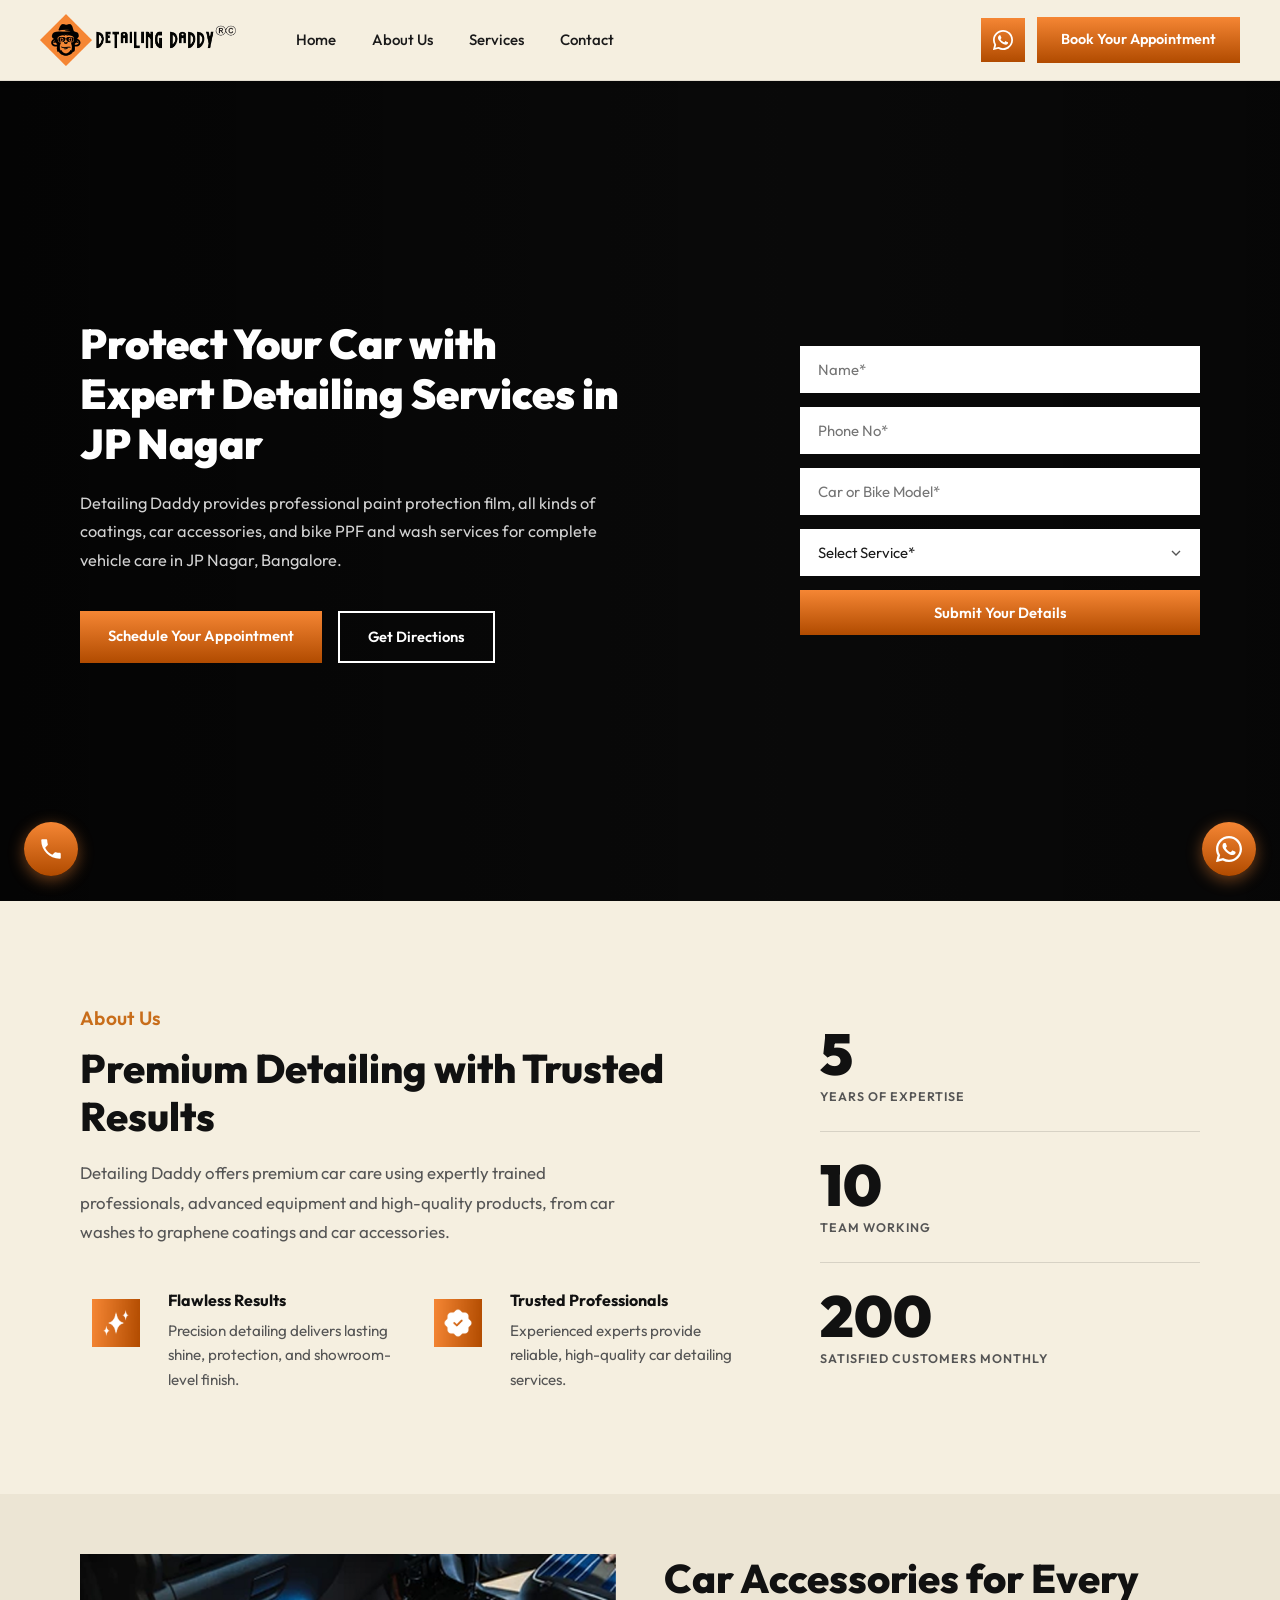
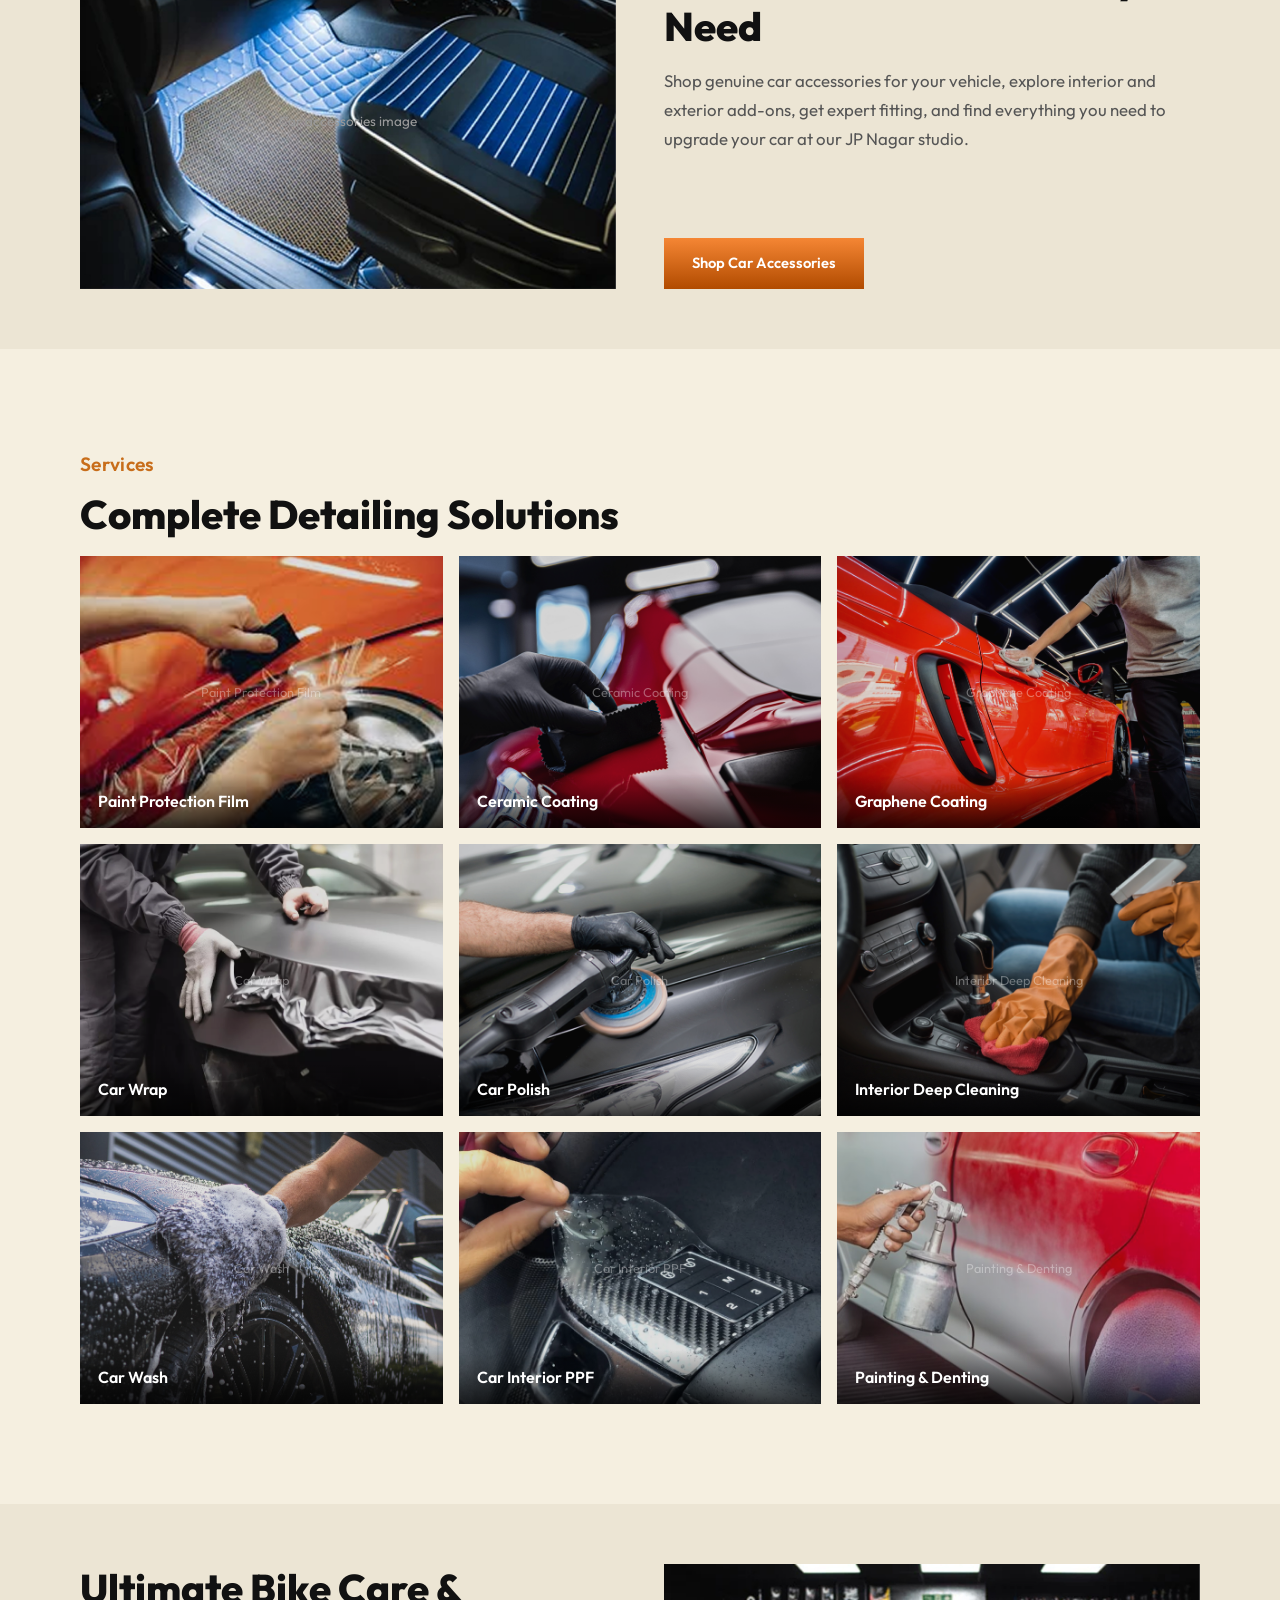
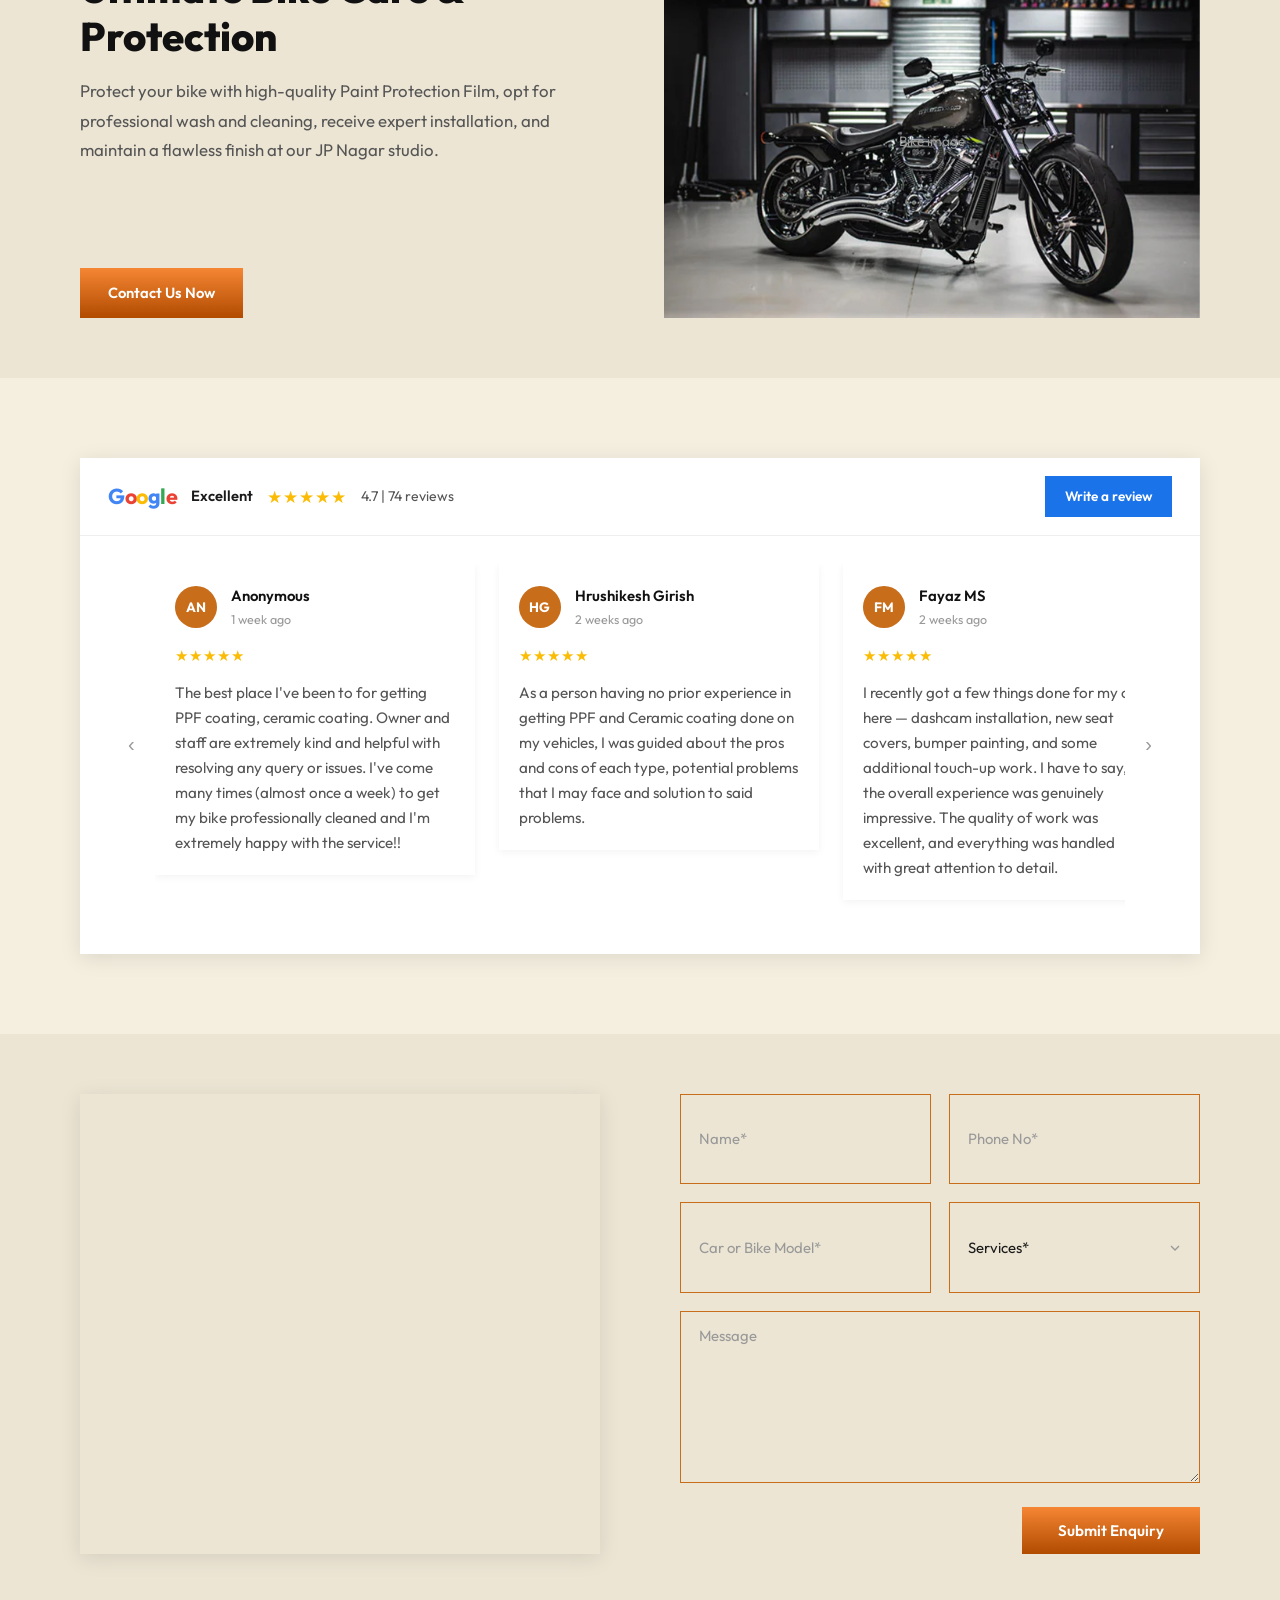
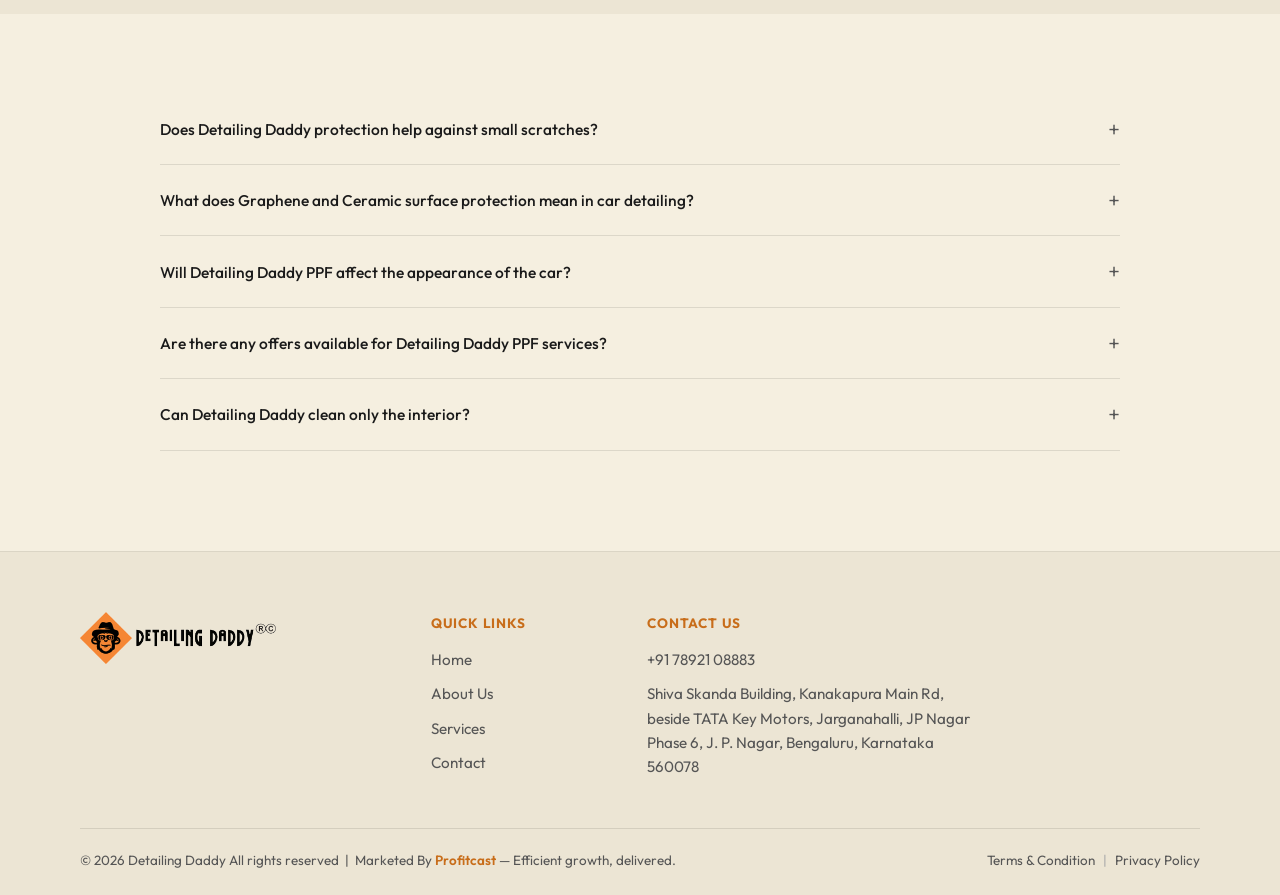
==== commit 5b5c4f1f: "Update reviews content and fix avatar initials to uppercase" ====
--- a/dd_index.html
+++ b/dd_index.html
@@ -260,86 +260,86 @@
             <!-- Review 1 -->
             <div class="review-card">
               <div class="review-header">
-                <div class="reviewer-avatar" style="background:#C86D1A">md</div>
-                <div>
-                  <p class="reviewer-name">md Siddiq</p>
-                  <p class="review-date">3 days ago</p>
-                </div>
-              </div>
-              <div class="review-stars">★★★★★</div>
-              <p class="review-text">Excellent work on seat covers. Kudos to Uniq customz… Appreciate the good work. Genuine quality of all type of car accessories, car wash and other works.. Highly recommended.</p>
+                <div class="reviewer-avatar" style="background:#C86D1A">AN</div>
+                <div>
+                  <p class="reviewer-name">Anonymous</p>
+                  <p class="review-date">1 week ago</p>
+                </div>
+              </div>
+              <div class="review-stars">★★★★★</div>
+              <p class="review-text">The best place I've been to for getting PPF coating, ceramic coating. Owner and staff are extremely kind and helpful with resolving any query or issues. I've come many times (almost once a week) to get my bike professionally cleaned and I'm extremely happy with the service!!</p>
             </div>
             <!-- Review 2 -->
             <div class="review-card">
               <div class="review-header">
-                <div class="reviewer-avatar" style="background:#C86D1A">VV</div>
-                <div>
-                  <p class="reviewer-name">Vivek Viswa</p>
-                  <p class="review-date">3 days ago</p>
-                </div>
-              </div>
-              <div class="review-stars">★★★★★</div>
-              <p class="review-text">Went for Car Stabilizer Pro &amp; Car wash. The Service is good. And the Owner is a very nice person. He takes individual care of every vehicle. Hats off to their service!!</p>
+                <div class="reviewer-avatar" style="background:#C86D1A">HG</div>
+                <div>
+                  <p class="reviewer-name">Hrushikesh Girish</p>
+                  <p class="review-date">2 weeks ago</p>
+                </div>
+              </div>
+              <div class="review-stars">★★★★★</div>
+              <p class="review-text">As a person having no prior experience in getting PPF and Ceramic coating done on my vehicles, I was guided about the pros and cons of each type, potential problems that I may face and solution to said problems.</p>
             </div>
             <!-- Review 3 -->
             <div class="review-card">
               <div class="review-header">
-                <div class="reviewer-avatar" style="background:#C86D1A">SB</div>
-                <div>
-                  <p class="reviewer-name">sunil behara</p>
-                  <p class="review-date">3 days ago</p>
-                </div>
-              </div>
-              <div class="review-stars">★★★★★</div>
-              <p class="review-text">Its a nice place to chill out while your car gets washed. Also you have a beautiful lounge to relax and also shop out of many accessories.</p>
+                <div class="reviewer-avatar" style="background:#C86D1A">FM</div>
+                <div>
+                  <p class="reviewer-name">Fayaz MS</p>
+                  <p class="review-date">2 weeks ago</p>
+                </div>
+              </div>
+              <div class="review-stars">★★★★★</div>
+              <p class="review-text">I recently got a few things done for my car here — dashcam installation, new seat covers, bumper painting, and some additional touch-up work. I have to say, the overall experience was genuinely impressive. The quality of work was excellent, and everything was handled with great attention to detail. </p>
             </div>
             <!-- Review 4 -->
             <div class="review-card">
               <div class="review-header">
-                <div class="reviewer-avatar" style="background:#C86D1A">RK</div>
-                <div>
-                  <p class="reviewer-name">Rahul Kumar</p>
-                  <p class="review-date">1 week ago</p>
-                </div>
-              </div>
-              <div class="review-stars">★★★★★</div>
-              <p class="review-text">Got ceramic coating done here. The finish is absolutely showroom quality. Professional team and very transparent pricing. Will definitely come back.</p>
+                <div class="reviewer-avatar" style="background:#C86D1A">KR</div>
+                <div>
+                  <p class="reviewer-name">Kaushik Raghunathan</p>
+                  <p class="review-date">3 weeks ago</p>
+                </div>
+              </div>
+              <div class="review-stars">★★★★★</div>
+              <p class="review-text">Mind-blown by the work done at Detailing Daddy on my Skoda Slavia! The graphene coating has taken the car to a whole new level — insane gloss, mirror-like shine, and a finish that screams premium. It honestly looks better than brand new! Massive shoutout to Raghu — absolute professional and a pleasure to deal with.</p>
             </div>
             <!-- Review 5 -->
             <div class="review-card">
               <div class="review-header">
-                <div class="reviewer-avatar" style="background:#C86D1A">RS</div>
-                <div>
-                  <p class="reviewer-name">Rahul Sharma</p>
-                  <p class="review-date">2 weeks ago</p>
-                </div>
-              </div>
-              <div class="review-stars">★★★★★</div>
-              <p class="review-text">Amazing service! Got PPF installed on my car and the quality is outstanding. The team is professional and the finish is flawless. Highly recommend!</p>
+                <div class="reviewer-avatar" style="background:#C86D1A">KV</div>
+                <div>
+                  <p class="reviewer-name">Karthik Vijayan</p>
+                  <p class="review-date">1 month ago</p>
+                </div>
+              </div>
+              <div class="review-stars">★★★★★</div>
+              <p class="review-text">The customer centric service here is really great. I had great experience with the coating. I had some trouble with the sun film which the team rectified at no extra cost. It's very conveniently located on Kanakpura road for quick washes on the way back home. Overall great place and great service. Thanks to Anirudh and the entire team there.</p>
             </div>
             <!-- Review 6 -->
             <div class="review-card">
               <div class="review-header">
-                <div class="reviewer-avatar" style="background:#C86D1A">AK</div>
-                <div>
-                  <p class="reviewer-name">Arjun Kumar</p>
-                  <p class="review-date">2 weeks ago</p>
-                </div>
-              </div>
-              <div class="review-stars">★★★★★</div>
-              <p class="review-text">Best car detailing service in JP Nagar! The graphene coating they applied looks fantastic and the protection is excellent. Worth every rupee spent.</p>
+                <div class="reviewer-avatar" style="background:#C86D1A">VA</div>
+                <div>
+                  <p class="reviewer-name">v.g.s Acharya</p>
+                  <p class="review-date">1 month ago</p>
+                </div>
+              </div>
+              <div class="review-stars">★★★★★</div>
+              <p class="review-text">Got accessories for my car. Got audio system and amp. We enquired in different places but they gave us the best product at the best price compared to other well know accessory places in Bangalore. Really happy with the work and how well they guided us</p>
             </div>
             <!-- Review 7 -->
             <div class="review-card">
               <div class="review-header">
-                <div class="reviewer-avatar" style="background:#C86D1A">KR</div>
-                <div>
-                  <p class="reviewer-name">Karthik R</p>
-                  <p class="review-date">3 weeks ago</p>
-                </div>
-              </div>
-              <div class="review-stars">★★★★★</div>
-              <p class="review-text">Professional service with attention to detail. Got interior deep cleaning done and my car looks brand new. The team is knowledgeable and friendly.</p>
+                <div class="reviewer-avatar" style="background:#C86D1A">RN</div>
+                <div>
+                  <p class="reviewer-name">Rajesh Nair</p>
+                  <p class="review-date">1 month ago</p>
+                </div>
+              </div>
+              <div class="review-stars">★★★★★</div>
+              <p class="review-text">Recently got my Himalayan 450 PPF done matte finish. The owners guided me through the entire process and vehicle was delivered within promised timeline. Highly recommend.</p>
             </div>
           </div>
           </div>
--- a/dd_style.css
+++ b/dd_style.css
@@ -695,7 +695,7 @@
   font-weight: 700;
   font-size: 0.85rem;
   flex-shrink: 0;
-  text-transform: lowercase;
+  text-transform: uppercase;
 }
 .reviewer-name {
   font-weight: 600;
